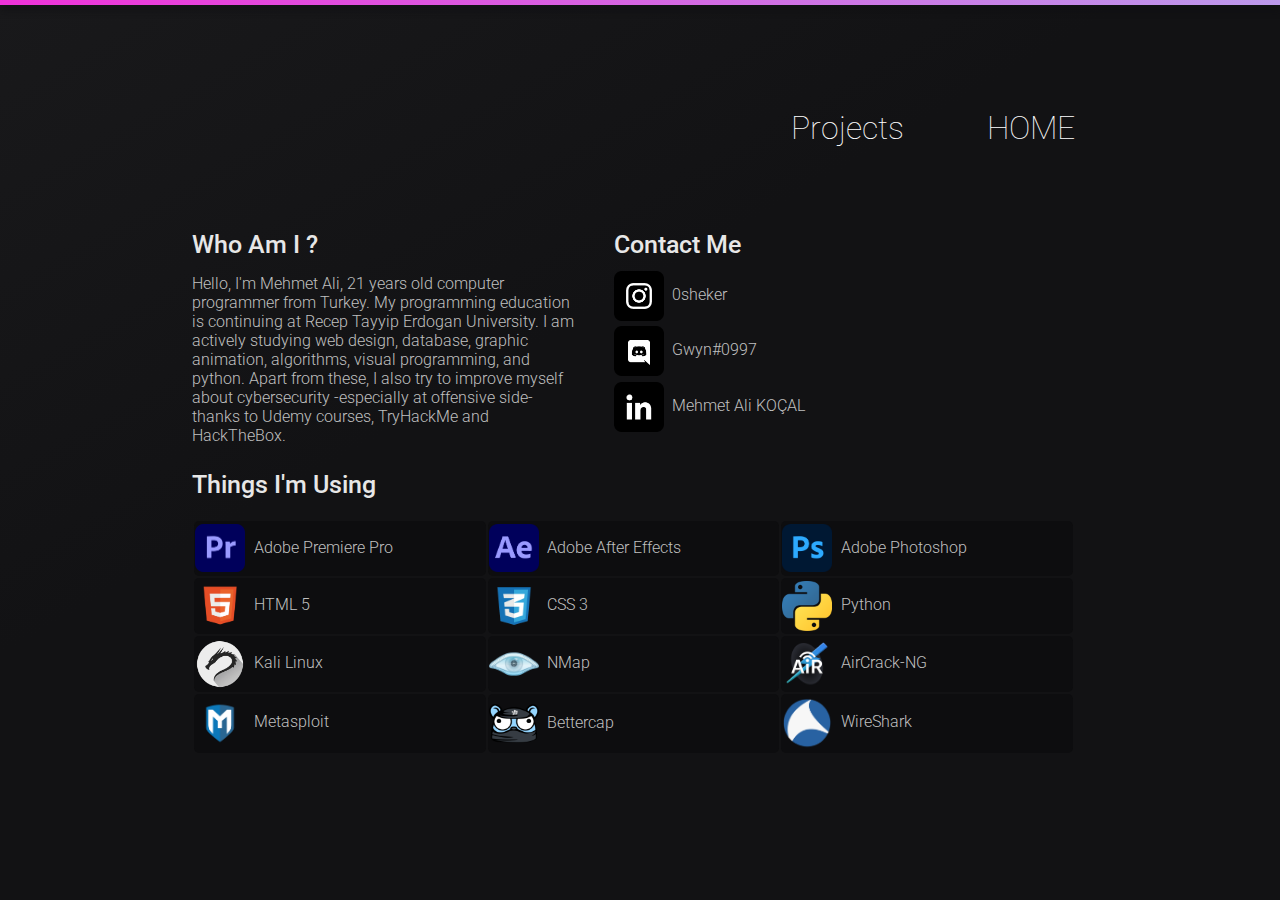
==== index.html @ 7be565a9 "Add files via upload" ====
<!DOCTYPE html>
<html lang="tr">

<head>
    <meta charset="UTF-8">
    <meta name="viewport" content="width=device-width, initial-scale=1.0">
    <meta name="author" content="Mehmet Ali KOÇAL">
    <meta name="keywords" content="Mehmet, Mehmet Ali, Mehmet Ali KOÇAL, KOÇAL, Kişisel Web Sitesi">
    <meta name="description" content="Mehmet Ali KOÇAL Kişisel Websitesi">
    <link rel="stylesheet" href="style.css">
    <link rel="icon" href="Sys_Images/logo.png">
    <title>Home | Mehmet Ali KOÇAL</title>
</head>

<body>
    <div class="ustcizgi"></div>
    <nav>
        <button class="home" onclick="location.href='Index.html'">HOME</button>
        <button class="projects" onclick="location.href='projects.html'">Projects</button>
    </nav>
    <div class="whoami">
        <div class="whoami-t">Who Am I ?</div>
        <div class="whoami-c">Hello, I'm Mehmet Ali, 21 years old computer programmer from Turkey. My programming
            education
            is continuing at Recep Tayyip Erdogan University. I am actively studying web design, database, graphic
            animation, algorithms, visual programming, and python. Apart from these, I also try to improve myself about
            cybersecurity -especially at offensive side- thanks to Udemy courses, TryHackMe and HackTheBox.</div>
    </div>
    <div class="contact">
        <div class="contact-t">Contact Me</div>
        <div class="contact-instagram" onclick="location.href='https://www.instagram.com/0sheker/'"><img class="logolar"
                src="./Sys_Images/instagram.png">0sheker
        </div>
        <div class="contact-discord" onclick="location.href='https://discordapp.com/users/554061262229864458'"><img
                class="logolar" src="Sys_Images/discord.png">Gwyn#0997</div>
        <div class="contact-linkedin" onclick="location.href='https://www.linkedin.com/in/gwyn00'"><img class="logolar"
                src="./Sys_Images/linkedin.png">Mehmet Ali
            KOÇAL</div>
    </div>
    <div class="things">
        <div class="things-t">Things I'm Using</div>
        <div class="things-c">
            <table>
                <tr>
                    <td class="pr"><img class="logolar" src="./Sys_Images/premierepro.png">Adobe Premiere Pro</td>
                    <td class="ae"><img class="logolar" src="Sys_Images/aftereffects.png">Adobe After Effects</td>
                    <td class="ps"><img class="logolar" src="Sys_Images/photoshop.png">Adobe Photoshop</td>
                </tr>
                <tr>
                    <td class="html"><img class="logolar" src="Sys_Images/html5.png">HTML 5</td>
                    <td class="css"><img class="logolar" src="Sys_Images/css3.png">CSS 3</td>
                    <td class="py"><img class="logolar" src="Sys_Images/python.png">Python</td>
                </tr>
                <tr>
                    <td class="kali"><img class="logolar" src="Sys_Images/kali.png">Kali Linux</td>
                    <td class="nmap"><img class="logolar" src="Sys_Images/nmap.png">NMap</td>
                    <td class="ac"><img class="logolar" src="Sys_Images/aircrack.png">AirCrack-NG</td>
                </tr>
                <tr>
                    <td class="ms"><img class="logolar" src="Sys_Images/metasploit.png">Metasploit</td>
                    <td class="bc"><img class="logolar" src="Sys_Images/bettercap.png">Bettercap</td>
                    <td class="ws"><img class="logolar" src="Sys_Images/wireshark.png">WireShark</td>
                </tr>
            </table>
        </div>
    </div>
</body>

</html>
---- style.css ----
@import url('https://fonts.googleapis.com/css2?family=Roboto:wght@100;300;400;500;700;900&display=swap');
@keyframes arkaplananimasyon {
    0%{
        background-position: 0% 100%;
    }
    50%{
        background-position: 100% 0%;
    }
    100%{
        background-position: 0% 100%;
    }
}
body, html{
    width:100%;
    height:100%;
    margin:0px;
    -webkit-user-select: none;
    -khtml-user-select: none;
    -moz-user-select: none;
    -ms-user-select: none;
    -o-user-select: none;
    user-select: none;
}
::-webkit-scrollbar {
    width: 4px;
}
::-webkit-scrollbar-track {
    background: rgb(13, 13, 15); 
}
::-webkit-scrollbar-thumb {
    background: white; 
}
::-webkit-scrollbar-thumb:hover {
    background-color: #c4c4c4; 
    transition-duration: 1s;
}
body{
    background-image: linear-gradient(150deg,rgb(25, 25, 27),rgb(18, 18, 20) 40%);
}
.ustcizgi{
    background: linear-gradient(90deg,#ef32d9,#89fffd,#ef32d9);
    background-size:400%;
    animation: arkaplananimasyon 6s infinite;
    width:100%;
    height:0.5%;
    box-shadow: 0px 3px 10px rgb(13, 13, 16);
}
nav{
    width:100%;
    height:25%;
}
button.home{
    all:none;
    font-family: 'Roboto', sans-serif;
    background-color: transparent;
    border:none;
    color:white;
    font-size:200%;
    font-weight: 100;
    width:fit-content;
    height: 1.35em;
    float:right;
    padding:0% 3%;
    margin:8% 13% 0% 0%;
    transition-duration: 0.25s;
}
button.home:hover{
    background-color: rgb(13, 13, 15);
    transition-duration: 0.25s;
    box-shadow:0px 0px 10px black;
    cursor:pointer;
}
button.home:active{
    box-shadow:0px 0px 2px black; 
}
button.projects{
    all:none;
    font-family: 'Roboto', sans-serif;
    background-color: transparent;
    border:none;
    color:white;
    font-size:200%;
    font-weight: 100;
    width:fit-content;
    height: 1.35em;
    float:right;
    padding:0% 2.5%;
    margin:8% 1% 0% 0%;
    transition-duration: 0.25s;
}
button.projects:hover{
    background-color: rgb(13, 13, 15);
    transition-duration: 0.25s;
    box-shadow:0px 0px 10px black;
    cursor:pointer;
}
button.projects:active{
    box-shadow:0px 0px 2px black; 
}
.whoami{
    width:30%;
    color:rgb(192, 192, 192);
    margin:0% 0% 0% 15%;
    float:left;
}
.whoami-t{
    font-family: 'Roboto', sans-serif;
    font-weight:500;
    color:rgb(231, 231, 231);
    font-size:25px;
    width:100%;
    padding-bottom:4%;
}
.whoami-c{
    font-family: 'Roboto', sans-serif;
    font-weight:300;
    font-size:16px;
}
img.logolar{
    vertical-align: middle;
    padding-right:3%;
    width:50px;
}
.contact{
    width:20%;
    color:rgb(192, 192, 192);
    margin:0% 0% 0% 3%;
    float:left;
}
.contact-t{
    font-family: 'Roboto', sans-serif;
    font-weight:500;
    color:rgb(231, 231, 231);
    font-size:25px;
    width:100%;
    margin-bottom: 5%;
}
.contact-instagram{
    font-family: 'Roboto', sans-serif;
    font-weight:300;
    transition-duration: 0.25s;
}
.contact-instagram:hover{
    background-color: rgb(13, 13, 15);
    transition-duration: 0.25s;
    box-shadow:0px 0px 10px black;
    cursor:pointer;
}
.contact-instagram:active{
    box-shadow:0px 0px 2px black; 
}
.contact-discord{
    margin: 2% 0% 2% 0%;
    font-family: 'Roboto', sans-serif;
    font-weight:300;
    transition-duration: 0.25s;
}
.contact-discord:hover{
    background-color: rgb(13, 13, 15);
    transition-duration: 0.25s;
    box-shadow:0px 0px 10px black;
    cursor:pointer;
}
.contact-discord:active{
    box-shadow:0px 0px 2px black; 
}
.contact-linkedin{
    font-family: 'Roboto', sans-serif;
    font-weight:300;
    transition-duration: 0.25s;
}
.contact-linkedin:hover{
    background-color: rgb(13, 13, 15);
    transition-duration: 0.25s;
    box-shadow:0px 0px 10px black;
    cursor:pointer;
}
.contact-linkedin:active{
    box-shadow:0px 0px 2px black; 
}
.things{
    width:30%;
    height:35%;
    color:rgb(192, 192, 192);
    margin:2% 40% 0% 15%;
    float:left;
}
.things-t{
    font-family: 'Roboto', sans-serif;
    font-weight:500;
    color:rgb(231, 231, 231);
    font-size:25px;
    width:100%;
    margin-bottom: 5%;
}
.things-c{
    height:100%;
}
table{
    table-layout: fixed;
    width:230%;
    height:75%;
}
td{
    background-color: rgb(13, 13, 15);
    font-family: 'Roboto', sans-serif;
    font-size:16px;
    font-weight:300;
    border-radius:5px;
    text-align: left;
    transition-duration:0.5s;
}
td:hover{
    transition-duration: 0.5s;
    padding-left:5%;
}
td.pr:hover{
    background-color: rgb(0,1,90);
}
td.ae:hover{
    background-color: rgb(0,1,90);
}
td.ps:hover{
    background-color: rgb(1,24,53);
}
td.html:hover{
    background-color: rgb(228,76,39);
    color:white;
}
td.css:hover{
    background-color: rgb(20,114,183);
    color:white;
}
td.py:hover{
    background-color:rgb(216, 175, 53);
    color:black;
}
td.kali:hover{
    background-color: rgb(236,236,237);
    color:black;
}
td.nmap:hover{
    background-color: rgb(100,150,190);
    color:white;
}
td.ac:hover{
    background-color: rgb(31,31,36);
    color:white;
}
td.ms:hover{
    background-color: rgb(12,120,185);
    color:White;
}
td.bc:hover{
    background-color: rgb(54,60,67);
    color:white;
}
td.ws:hover{
    background-color: rgb(40,98,162);
    color:White;
}
/*------------------------------PROJECTS SAYFASI-------------------------------*/
.projects-content{
    color:white;
    font-family: 'Roboto', sans-serif;
    font-size:100%;
    font-weight:300;
    text-align:center;
    padding:12.5% 10% 0% 10%;
}
/*----------------------------TABLET COZUNURLUGU------------------------------*/
@media screen and (min-width:601px) and (max-width:1200px){
    body{
        background-image:linear-gradient(90deg,rgb(25, 25, 27),rgb(18, 18, 20) 40%);
    }
    button.home{
        margin:8% 5% 0% 0%;
    }
    button.projects{
        margin-right:0%;
    }
    .whoami{
        width:50%;
        margin:0% 0% 0% 5%;
    }
    .contact{
        width:35%;
        margin:0% 5% 0% 5%;
    }
    .things{
        width:50%;
        margin:5% 5% 0% 5%;
    }
    table{
        width: 180%;
    }
    td{
        display:block;
        margin-bottom:1%;
    }
    .projects-content{
        padding-top:18%;
    }
}
/*----------------------------MOBIL COZUNURLUK------------------------------*/
@media only screen and (max-width:600px){
    body{
        background-image:linear-gradient(90deg,rgb(18, 18, 20) 40%,rgb(25, 25, 27));
    }
    nav{
        background-color: rgb(18, 18, 20);
        height:10%;
        box-shadow: 0px 10px 15px rgb(10, 10, 12);
    }
    button.home{
        width:34%;
        margin-right: 16%;
        margin-top:6%;
    }
    button.projects{
        width:34%;
        margin-right: 0%;
        margin-top:6%;
    }
    .whoami{
        width:90%;
        color:rgb(192, 192, 192);
        margin:10% 0% 0% 5%;
        float:left;
    }
    .contact{
        width:90%;
        color:rgb(192, 192, 192);
        margin:10% 0% 0% 5%;
        float:left;
    }
    .things{
        width:90%;
        color:rgb(192, 192, 192);
        margin:10% 0% 0% 5%; 
        float:left;
    }
    td{
        display:block;
        margin-bottom:2%;
    }
    table{
        width:100%;
    }
    .projects-content{
        padding-top:35%;
    }
}
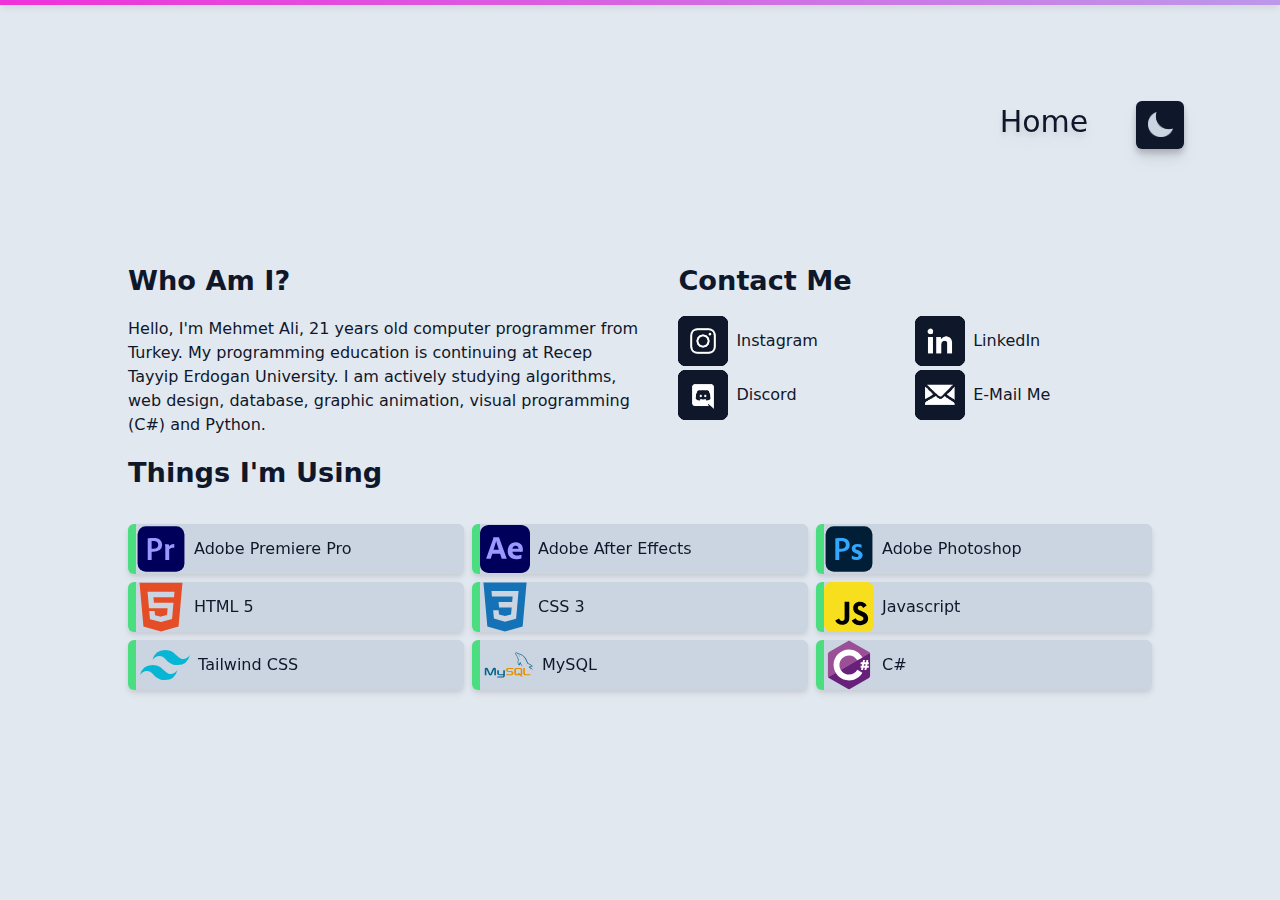
==== commit 65960a39: "Add files via upload" ====
--- a/index.html
+++ b/index.html
@@ -1,69 +1,168 @@
 <!DOCTYPE html>
-<html lang="tr">
+<html class="w-full h-full light" lang="tr">
 
 <head>
     <meta charset="UTF-8">
+    <meta http-equiv="X-UA-Compatible" content="IE=edge">
     <meta name="viewport" content="width=device-width, initial-scale=1.0">
-    <meta name="author" content="Mehmet Ali KOÇAL">
-    <meta name="keywords" content="Mehmet, Mehmet Ali, Mehmet Ali KOÇAL, KOÇAL, Kişisel Web Sitesi">
-    <meta name="description" content="Mehmet Ali KOÇAL Kişisel Websitesi">
     <link rel="stylesheet" href="style.css">
-    <link rel="icon" href="Sys_Images/logo.png">
     <title>Home | Mehmet Ali KOÇAL</title>
 </head>
 
-<body>
-    <div class="ustcizgi"></div>
-    <nav>
-        <button class="home" onclick="location.href='Index.html'">HOME</button>
-        <button class="projects" onclick="location.href='projects.html'">Projects</button>
+<body class="bg-slate-200 dark:bg-slate-900 w-full h-full transition select-none">
+    <!-- topmost animated line with gradient colors -->
+    <div
+        class="bg-gradient-to-r from-[#ef32d9] via-[#89fffd] to-[#ef32d9] bg-400% w-full h-[0.5%] animate-sidetoside shadow-md">
+    </div>
+    <!-- navigation bar -->
+    <nav class="mt-24 pr-24 h-40 w-full drop-shadow-lg">
+        <!-- theme toggle button in navbar -->
+        <button onclick="toggleDarkMode()"
+            class="float-right w-12 h-12 transition flex items-center justify-center bg-slate-900 hover:bg-slate-700 dark:hover:bg-slate-500 dark:bg-slate-700 rounded-md drop-shadow-lg"><img
+                class="toggle" src="./sys_images/moon.png" width="25" alt="Theme Switch"></button>
+        <!-- home page button in navbar-->
+        <div onclick="location.href='index.html'"
+            class="float-right text-3xl mr-5 h-fit w-36 text-center text-slate-900 dark:text-slate-200 pb-2 border-transparent border-solid border-[3px] hover:border-b-slate-900 dark:hover:border-b-slate-200 hover:cursor-pointer transition">
+            Home</div>
+        <!-- blog page button in navbar -->
+        <!--<div onclick="location.href='blog.html'"
+            class="float-right text-3xl mr-5 h-fit w-36 text-center text-slate-900 dark:text-slate-200 pb-2 border-transparent border-solid border-[3px] hover:border-b-slate-900 dark:hover:border-b-slate-200 hover:cursor-pointer transition">
+            Blog</div>-->
     </nav>
-    <div class="whoami">
-        <div class="whoami-t">Who Am I ?</div>
-        <div class="whoami-c">Hello, I'm Mehmet Ali, 21 years old computer programmer from Turkey. My programming
-            education
-            is continuing at Recep Tayyip Erdogan University. I am actively studying web design, database, graphic
-            animation, algorithms, visual programming, and python. Apart from these, I also try to improve myself about
-            cybersecurity -especially at offensive side- thanks to Udemy courses, TryHackMe and HackTheBox.</div>
+
+    <!-- who am i info box -->
+    <div
+        class="w-[30%] laptop:w-[40%] laptop-sm:w-[45%] ml-[15%] laptop:ml-[10%] laptop-sm:ml-[5%] h-fit float-left laptop-3xs:w-[80%] laptop-3xs:ml-[10%]">
+        <!-- who am i info box title -->
+        <div class="mb-[3%] text-2.5xl font-bold text-slate-900 dark:text-slate-200 transition">Who Am I?</div>
+        <!-- who am i info box content -->
+        <div class="text-slate-900 dark:text-slate-200 transition font-medium">Hello, I'm Mehmet Ali, 21 years old
+            computer
+            programmer from Turkey. My programming
+            education is continuing
+            at Recep Tayyip Erdogan University. I am actively studying algorithms, web design, database, graphic
+            animation, visual programming (C#) and Python.</div>
     </div>
-    <div class="contact">
-        <div class="contact-t">Contact Me</div>
-        <div class="contact-instagram" onclick="location.href='https://www.instagram.com/0sheker/'"><img class="logolar"
-                src="./Sys_Images/instagram.png">0sheker
-        </div>
-        <div class="contact-discord" onclick="location.href='https://discordapp.com/users/554061262229864458'"><img
-                class="logolar" src="Sys_Images/discord.png">Gwyn#0997</div>
-        <div class="contact-linkedin" onclick="location.href='https://www.linkedin.com/in/gwyn00'"><img class="logolar"
-                src="./Sys_Images/linkedin.png">Mehmet Ali
-            KOÇAL</div>
-    </div>
-    <div class="things">
-        <div class="things-t">Things I'm Using</div>
-        <div class="things-c">
-            <table>
-                <tr>
-                    <td class="pr"><img class="logolar" src="./Sys_Images/premierepro.png">Adobe Premiere Pro</td>
-                    <td class="ae"><img class="logolar" src="Sys_Images/aftereffects.png">Adobe After Effects</td>
-                    <td class="ps"><img class="logolar" src="Sys_Images/photoshop.png">Adobe Photoshop</td>
-                </tr>
-                <tr>
-                    <td class="html"><img class="logolar" src="Sys_Images/html5.png">HTML 5</td>
-                    <td class="css"><img class="logolar" src="Sys_Images/css3.png">CSS 3</td>
-                    <td class="py"><img class="logolar" src="Sys_Images/python.png">Python</td>
-                </tr>
-                <tr>
-                    <td class="kali"><img class="logolar" src="Sys_Images/kali.png">Kali Linux</td>
-                    <td class="nmap"><img class="logolar" src="Sys_Images/nmap.png">NMap</td>
-                    <td class="ac"><img class="logolar" src="Sys_Images/aircrack.png">AirCrack-NG</td>
-                </tr>
-                <tr>
-                    <td class="ms"><img class="logolar" src="Sys_Images/metasploit.png">Metasploit</td>
-                    <td class="bc"><img class="logolar" src="Sys_Images/bettercap.png">Bettercap</td>
-                    <td class="ws"><img class="logolar" src="Sys_Images/wireshark.png">WireShark</td>
-                </tr>
-            </table>
+
+    <!-- contact me info box -->
+    <div class="w-[37%] ml-[3%] float-left laptop-3xs:w-[80%] laptop-3xs:ml-[10%] laptop-3xs:mt-[7%]">
+        <!-- contact me info box title -->
+        <div class="mb-[3%] text-2.5xl font-bold text-slate-900 dark:text-slate-200 transition">Contact Me</div>
+        <!-- contact me info box content -->
+        <div class="text-slate-900 dark:text-slate-200 transition w-full font-medium">
+            <div class="flex">
+                <div class="w-80 cursor-pointer flex items-center hover:bg-slate-900 dark:hover:bg-slate-700 hover:text-slate-200 transition mr-1 rounded-md"
+                    onclick="window.open('https://www.instagram.com/0sheker/','_blank')"><img
+                        class="w-[50px] mr-2 instagram" src="./sys_images/instagram-black.png" alt="Instagram">
+                    Instagram
+                </div>
+                <div class="w-80 cursor-pointer flex items-center hover:bg-slate-900 dark:hover:bg-slate-700 hover:text-slate-200 transition mr-1 rounded-md"
+                    onclick="window.open('https://www.linkedin.com/in/gwyn00','_blank')"><img
+                        class="w-[50px] mr-2 linkedin" src="./sys_images/linkedin-black.png" alt="LinkedIn">
+                    LinkedIn
+                </div>
+            </div>
+            <div class="flex">
+                <div class="w-80 cursor-pointer flex items-center mt-1 hover:bg-slate-900 dark:hover:bg-slate-700 hover:text-slate-200 transition mr-1 rounded-md"
+                    onclick="window.open('https://discord.com/users/554061262229864458','_blank')"><img
+                        class="w-[50px] mr-2 discord" src="./sys_images/discord-black.png" alt="Discord">
+                    Discord</div>
+
+                <div class="w-80 cursor-pointer flex items-center mt-1 hover:bg-slate-900 dark:hover:bg-slate-700 hover:text-slate-200 transition mr-1 rounded-md"
+                    onclick="location.
+                    href='mailto: steam5353m@hotmail.com'"><img class="w-[50px] mr-2 email"
+                        src="./sys_images/email-black.png" alt="E-Mail">
+                    E-Mail Me</div>
+            </div>
         </div>
     </div>
+
+    <!-- things i'm using info box -->
+    <div
+        class="w-[70%] h-fit ml-[15%] laptop-sm:ml-[5%]  laptop-sm:w-[90%] laptop-3xs:w-[80%] mt-[15%] pb-20 laptop-2xs:pb-40 laptop:ml-[10%] laptop-3xs:ml-[10%] laptop:w-[80%] laptop-sm:mt-[20%] laptop-xs:mt-[25%] laptop-2xs:mt-[30%] laptop-3xs:mt-[56%]">
+        <!-- things i'm using info box title -->
+        <div class="mb-[3%] text-2.5xl font-bold text-slate-900 dark:text-slate-200 transition">Things I'm Using</div>
+        <!-- things i'm using info box content -->
+        <div class="text-slate-900 dark:text-slate-200 transition font-medium">
+            <!-- thins i'm using table -->
+            <div class="w-full h-[170px] laptop-2xs:h-[400px] drop-shadow-md">
+                <div class="flex laptop-2xs:block">
+                    <div
+                        class="border-l-8 border-solid border-green-400 flex items-center w-[33%] laptop-2xs:w-[100%] mr-2 h-[50px] bg-slate-300 dark:bg-slate-700 rounded-md">
+                        <img class="w-[50px] mr-2" src="./sys_images/adobe-premiere-pro.svg" alt="Adobe Premiere Pro">
+                        Adobe
+                        Premiere Pro
+                    </div>
+                    <div
+                        class="border-l-8 border-solid laptop-2xs:my-2 border-green-400 flex items-center w-[33%] laptop-2xs:w-[100%] mr-2 h-[50px] bg-slate-300 dark:bg-slate-700 rounded-md">
+                        <img class="w-[50px] mr-2" src="./sys_images/adobe-after-effects.svg" alt="Adobe After Effects">
+                        Adobe After Effects
+                    </div>
+                    <div
+                        class="border-l-8 border-solid border-green-400 flex items-center w-[33%] laptop-2xs:w-[100%] h-[50px] bg-slate-300 dark:bg-slate-700 rounded-md">
+                        <img class="w-[50px] mr-2" src="./sys_images/adobe-photoshop.svg" alt="Adobe Photoshop"> Adobe
+                        Photoshop
+                    </div>
+                </div>
+                <div class="flex my-1 laptop-2xs:block">
+                    <div
+                        class="border-l-8 border-solid laptop-2xs:my-2 border-green-400 flex items-center w-[33%] laptop-2xs:w-[100%] mr-2 h-full my-1 bg-slate-300 dark:bg-slate-700 rounded-md">
+                        <img class="w-[50px] mr-2" src="./sys_images/html-5.svg" alt="HTML 5">
+                        HTML 5
+                    </div>
+                    <div
+                        class="border-l-8 border-solid border-green-400 flex items-center w-[33%] laptop-2xs:w-[100%] mr-2 h-[50px] my-1 bg-slate-300 dark:bg-slate-700 rounded-md">
+                        <img class="w-[50px] mr-2" src="./sys_images/css-3.svg" alt="CSS 3"> CSS 3
+                    </div>
+                    <div
+                        class="border-l-8 border-solid laptop-2xs:my-2 border-green-400 flex items-center w-[33%] laptop-2xs:w-[100%] h-[50px] my-1 bg-slate-300 dark:bg-slate-700 rounded-md">
+                        <img class="w-[50px] mr-2" src="./sys_images/javascript.svg" alt="Javascript">
+                        Javascript
+                    </div>
+                </div>
+                <div class="flex laptop-2xs:block">
+                    <div
+                        class="border-l-8 border-solid border-green-400 flex items-center w-[33%] laptop-2xs:w-[100%] mr-2 h-[50px] bg-slate-300 dark:bg-slate-700 rounded-md">
+                        <img class="w-[50px] mr-2 ml-1" src="./sys_images/tailwind-css.svg" alt="Tailwind CSS">
+                        Tailwind CSS
+                    </div>
+                    <div
+                        class="border-l-8 border-solid laptop-2xs:my-2 border-green-400 flex items-center w-[33%] laptop-2xs:w-[100%] mr-2 h-[50px] bg-slate-300 dark:bg-slate-700 rounded-md">
+                        <img class="w-[50px] mr-2 ml-1 mysql" src="./sys_images/mysql.svg" alt="MySQL"> MySQL
+                    </div>
+                    <div
+                        class="border-l-8 border-solid border-green-400 flex items-center w-[33%] laptop-2xs:w-[100%] h-[50px] bg-slate-300 dark:bg-slate-700 rounded-md">
+                        <img class="w-[50px] mr-2 ml-0" src="./sys_images/csharp.svg" alt="C#">
+                        C#
+                    </div>
+                </div>
+            </div>
+        </div>
+    </div>
+    <script>
+        // Theme toggle button function
+        function toggleDarkMode() {
+            const html = document.querySelector("html");
+            if (html.classList.contains("light") == true) {
+                html.classList.replace("light", "dark");
+                document.getElementsByClassName("discord")[0].src = "./sys_images/discord-white.png";
+                document.getElementsByClassName("instagram")[0].src = "./sys_images/instagram-white.png";
+                document.getElementsByClassName("linkedin")[0].src = "./sys_images/linkedin-white.png";
+                document.getElementsByClassName("email")[0].src = "./sys_images/email-white.png";
+                document.getElementsByClassName("mysql")[0].src = "./sys_images/mysql-white.png";
+                document.getElementsByClassName("toggle")[0].src = "./sys_images/sun.png";
+            }
+            else {
+                html.classList.replace("dark", "light");
+                document.getElementsByClassName("discord")[0].src = "./sys_images/discord-black.png";
+                document.getElementsByClassName("instagram")[0].src = "./sys_images/instagram-black.png";
+                document.getElementsByClassName("linkedin")[0].src = "./sys_images/linkedin-black.png";
+                document.getElementsByClassName("email")[0].src = "./sys_images/email-black.png";
+                document.getElementsByClassName("mysql")[0].src = "./sys_images/mysql.svg";
+                document.getElementsByClassName("toggle")[0].src = "./sys_images/moon.png";
+            }
+        }
+    </script>
 </body>
 
 </html>--- a/style.css
+++ b/style.css
@@ -1,353 +1,908 @@
-@import url('https://fonts.googleapis.com/css2?family=Roboto:wght@100;300;400;500;700;900&display=swap');
-@keyframes arkaplananimasyon {
-    0%{
-        background-position: 0% 100%;
-    }
-    50%{
-        background-position: 100% 0%;
-    }
-    100%{
-        background-position: 0% 100%;
-    }
-}
-body, html{
-    width:100%;
-    height:100%;
-    margin:0px;
-    -webkit-user-select: none;
-    -khtml-user-select: none;
-    -moz-user-select: none;
-    -ms-user-select: none;
-    -o-user-select: none;
-    user-select: none;
-}
-::-webkit-scrollbar {
-    width: 4px;
-}
-::-webkit-scrollbar-track {
-    background: rgb(13, 13, 15); 
-}
-::-webkit-scrollbar-thumb {
-    background: white; 
-}
-::-webkit-scrollbar-thumb:hover {
-    background-color: #c4c4c4; 
-    transition-duration: 1s;
-}
-body{
-    background-image: linear-gradient(150deg,rgb(25, 25, 27),rgb(18, 18, 20) 40%);
-}
-.ustcizgi{
-    background: linear-gradient(90deg,#ef32d9,#89fffd,#ef32d9);
-    background-size:400%;
-    animation: arkaplananimasyon 6s infinite;
-    width:100%;
-    height:0.5%;
-    box-shadow: 0px 3px 10px rgb(13, 13, 16);
-}
-nav{
-    width:100%;
-    height:25%;
-}
-button.home{
-    all:none;
-    font-family: 'Roboto', sans-serif;
-    background-color: transparent;
-    border:none;
-    color:white;
-    font-size:200%;
-    font-weight: 100;
-    width:fit-content;
-    height: 1.35em;
-    float:right;
-    padding:0% 3%;
-    margin:8% 13% 0% 0%;
-    transition-duration: 0.25s;
-}
-button.home:hover{
-    background-color: rgb(13, 13, 15);
-    transition-duration: 0.25s;
-    box-shadow:0px 0px 10px black;
-    cursor:pointer;
-}
-button.home:active{
-    box-shadow:0px 0px 2px black; 
-}
-button.projects{
-    all:none;
-    font-family: 'Roboto', sans-serif;
-    background-color: transparent;
-    border:none;
-    color:white;
-    font-size:200%;
-    font-weight: 100;
-    width:fit-content;
-    height: 1.35em;
-    float:right;
-    padding:0% 2.5%;
-    margin:8% 1% 0% 0%;
-    transition-duration: 0.25s;
-}
-button.projects:hover{
-    background-color: rgb(13, 13, 15);
-    transition-duration: 0.25s;
-    box-shadow:0px 0px 10px black;
-    cursor:pointer;
-}
-button.projects:active{
-    box-shadow:0px 0px 2px black; 
-}
-.whoami{
-    width:30%;
-    color:rgb(192, 192, 192);
-    margin:0% 0% 0% 15%;
-    float:left;
-}
-.whoami-t{
-    font-family: 'Roboto', sans-serif;
-    font-weight:500;
-    color:rgb(231, 231, 231);
-    font-size:25px;
-    width:100%;
-    padding-bottom:4%;
-}
-.whoami-c{
-    font-family: 'Roboto', sans-serif;
-    font-weight:300;
-    font-size:16px;
-}
-img.logolar{
-    vertical-align: middle;
-    padding-right:3%;
-    width:50px;
-}
-.contact{
-    width:20%;
-    color:rgb(192, 192, 192);
-    margin:0% 0% 0% 3%;
-    float:left;
-}
-.contact-t{
-    font-family: 'Roboto', sans-serif;
-    font-weight:500;
-    color:rgb(231, 231, 231);
-    font-size:25px;
-    width:100%;
-    margin-bottom: 5%;
-}
-.contact-instagram{
-    font-family: 'Roboto', sans-serif;
-    font-weight:300;
-    transition-duration: 0.25s;
-}
-.contact-instagram:hover{
-    background-color: rgb(13, 13, 15);
-    transition-duration: 0.25s;
-    box-shadow:0px 0px 10px black;
-    cursor:pointer;
-}
-.contact-instagram:active{
-    box-shadow:0px 0px 2px black; 
-}
-.contact-discord{
-    margin: 2% 0% 2% 0%;
-    font-family: 'Roboto', sans-serif;
-    font-weight:300;
-    transition-duration: 0.25s;
-}
-.contact-discord:hover{
-    background-color: rgb(13, 13, 15);
-    transition-duration: 0.25s;
-    box-shadow:0px 0px 10px black;
-    cursor:pointer;
-}
-.contact-discord:active{
-    box-shadow:0px 0px 2px black; 
-}
-.contact-linkedin{
-    font-family: 'Roboto', sans-serif;
-    font-weight:300;
-    transition-duration: 0.25s;
-}
-.contact-linkedin:hover{
-    background-color: rgb(13, 13, 15);
-    transition-duration: 0.25s;
-    box-shadow:0px 0px 10px black;
-    cursor:pointer;
-}
-.contact-linkedin:active{
-    box-shadow:0px 0px 2px black; 
-}
-.things{
-    width:30%;
-    height:35%;
-    color:rgb(192, 192, 192);
-    margin:2% 40% 0% 15%;
-    float:left;
-}
-.things-t{
-    font-family: 'Roboto', sans-serif;
-    font-weight:500;
-    color:rgb(231, 231, 231);
-    font-size:25px;
-    width:100%;
-    margin-bottom: 5%;
-}
-.things-c{
-    height:100%;
-}
-table{
-    table-layout: fixed;
-    width:230%;
-    height:75%;
-}
-td{
-    background-color: rgb(13, 13, 15);
-    font-family: 'Roboto', sans-serif;
-    font-size:16px;
-    font-weight:300;
-    border-radius:5px;
-    text-align: left;
-    transition-duration:0.5s;
-}
-td:hover{
-    transition-duration: 0.5s;
-    padding-left:5%;
-}
-td.pr:hover{
-    background-color: rgb(0,1,90);
-}
-td.ae:hover{
-    background-color: rgb(0,1,90);
-}
-td.ps:hover{
-    background-color: rgb(1,24,53);
-}
-td.html:hover{
-    background-color: rgb(228,76,39);
-    color:white;
-}
-td.css:hover{
-    background-color: rgb(20,114,183);
-    color:white;
-}
-td.py:hover{
-    background-color:rgb(216, 175, 53);
-    color:black;
-}
-td.kali:hover{
-    background-color: rgb(236,236,237);
-    color:black;
-}
-td.nmap:hover{
-    background-color: rgb(100,150,190);
-    color:white;
-}
-td.ac:hover{
-    background-color: rgb(31,31,36);
-    color:white;
-}
-td.ms:hover{
-    background-color: rgb(12,120,185);
-    color:White;
-}
-td.bc:hover{
-    background-color: rgb(54,60,67);
-    color:white;
-}
-td.ws:hover{
-    background-color: rgb(40,98,162);
-    color:White;
-}
-/*------------------------------PROJECTS SAYFASI-------------------------------*/
-.projects-content{
-    color:white;
-    font-family: 'Roboto', sans-serif;
-    font-size:100%;
-    font-weight:300;
-    text-align:center;
-    padding:12.5% 10% 0% 10%;
-}
-/*----------------------------TABLET COZUNURLUGU------------------------------*/
-@media screen and (min-width:601px) and (max-width:1200px){
-    body{
-        background-image:linear-gradient(90deg,rgb(25, 25, 27),rgb(18, 18, 20) 40%);
-    }
-    button.home{
-        margin:8% 5% 0% 0%;
-    }
-    button.projects{
-        margin-right:0%;
-    }
-    .whoami{
-        width:50%;
-        margin:0% 0% 0% 5%;
-    }
-    .contact{
-        width:35%;
-        margin:0% 5% 0% 5%;
-    }
-    .things{
-        width:50%;
-        margin:5% 5% 0% 5%;
-    }
-    table{
-        width: 180%;
-    }
-    td{
-        display:block;
-        margin-bottom:1%;
-    }
-    .projects-content{
-        padding-top:18%;
-    }
-}
-/*----------------------------MOBIL COZUNURLUK------------------------------*/
-@media only screen and (max-width:600px){
-    body{
-        background-image:linear-gradient(90deg,rgb(18, 18, 20) 40%,rgb(25, 25, 27));
-    }
-    nav{
-        background-color: rgb(18, 18, 20);
-        height:10%;
-        box-shadow: 0px 10px 15px rgb(10, 10, 12);
-    }
-    button.home{
-        width:34%;
-        margin-right: 16%;
-        margin-top:6%;
-    }
-    button.projects{
-        width:34%;
-        margin-right: 0%;
-        margin-top:6%;
-    }
-    .whoami{
-        width:90%;
-        color:rgb(192, 192, 192);
-        margin:10% 0% 0% 5%;
-        float:left;
-    }
-    .contact{
-        width:90%;
-        color:rgb(192, 192, 192);
-        margin:10% 0% 0% 5%;
-        float:left;
-    }
-    .things{
-        width:90%;
-        color:rgb(192, 192, 192);
-        margin:10% 0% 0% 5%; 
-        float:left;
-    }
-    td{
-        display:block;
-        margin-bottom:2%;
-    }
-    table{
-        width:100%;
-    }
-    .projects-content{
-        padding-top:35%;
-    }
-}
+/*
+! tailwindcss v3.0.24 | MIT License | https://tailwindcss.com
+*/
+
+/*
+1. Prevent padding and border from affecting element width. (https://github.com/mozdevs/cssremedy/issues/4)
+2. Allow adding a border to an element by just adding a border-width. (https://github.com/tailwindcss/tailwindcss/pull/116)
+*/
+
+*,
+::before,
+::after {
+  box-sizing: border-box;
+  /* 1 */
+  border-width: 0;
+  /* 2 */
+  border-style: solid;
+  /* 2 */
+  border-color: #e5e7eb;
+  /* 2 */
+}
+
+::before,
+::after {
+  --tw-content: '';
+}
+
+/*
+1. Use a consistent sensible line-height in all browsers.
+2. Prevent adjustments of font size after orientation changes in iOS.
+3. Use a more readable tab size.
+4. Use the user's configured `sans` font-family by default.
+*/
+
+html {
+  line-height: 1.5;
+  /* 1 */
+  -webkit-text-size-adjust: 100%;
+  /* 2 */
+  -moz-tab-size: 4;
+  /* 3 */
+  -o-tab-size: 4;
+     tab-size: 4;
+  /* 3 */
+  font-family: ui-sans-serif, system-ui, -apple-system, BlinkMacSystemFont, "Segoe UI", Roboto, "Helvetica Neue", Arial, "Noto Sans", sans-serif, "Apple Color Emoji", "Segoe UI Emoji", "Segoe UI Symbol", "Noto Color Emoji";
+  /* 4 */
+}
+
+/*
+1. Remove the margin in all browsers.
+2. Inherit line-height from `html` so users can set them as a class directly on the `html` element.
+*/
+
+body {
+  margin: 0;
+  /* 1 */
+  line-height: inherit;
+  /* 2 */
+}
+
+/*
+1. Add the correct height in Firefox.
+2. Correct the inheritance of border color in Firefox. (https://bugzilla.mozilla.org/show_bug.cgi?id=190655)
+3. Ensure horizontal rules are visible by default.
+*/
+
+hr {
+  height: 0;
+  /* 1 */
+  color: inherit;
+  /* 2 */
+  border-top-width: 1px;
+  /* 3 */
+}
+
+/*
+Add the correct text decoration in Chrome, Edge, and Safari.
+*/
+
+abbr:where([title]) {
+  -webkit-text-decoration: underline dotted;
+          text-decoration: underline dotted;
+}
+
+/*
+Remove the default font size and weight for headings.
+*/
+
+h1,
+h2,
+h3,
+h4,
+h5,
+h6 {
+  font-size: inherit;
+  font-weight: inherit;
+}
+
+/*
+Reset links to optimize for opt-in styling instead of opt-out.
+*/
+
+a {
+  color: inherit;
+  text-decoration: inherit;
+}
+
+/*
+Add the correct font weight in Edge and Safari.
+*/
+
+b,
+strong {
+  font-weight: bolder;
+}
+
+/*
+1. Use the user's configured `mono` font family by default.
+2. Correct the odd `em` font sizing in all browsers.
+*/
+
+code,
+kbd,
+samp,
+pre {
+  font-family: ui-monospace, SFMono-Regular, Menlo, Monaco, Consolas, "Liberation Mono", "Courier New", monospace;
+  /* 1 */
+  font-size: 1em;
+  /* 2 */
+}
+
+/*
+Add the correct font size in all browsers.
+*/
+
+small {
+  font-size: 80%;
+}
+
+/*
+Prevent `sub` and `sup` elements from affecting the line height in all browsers.
+*/
+
+sub,
+sup {
+  font-size: 75%;
+  line-height: 0;
+  position: relative;
+  vertical-align: baseline;
+}
+
+sub {
+  bottom: -0.25em;
+}
+
+sup {
+  top: -0.5em;
+}
+
+/*
+1. Remove text indentation from table contents in Chrome and Safari. (https://bugs.chromium.org/p/chromium/issues/detail?id=999088, https://bugs.webkit.org/show_bug.cgi?id=201297)
+2. Correct table border color inheritance in all Chrome and Safari. (https://bugs.chromium.org/p/chromium/issues/detail?id=935729, https://bugs.webkit.org/show_bug.cgi?id=195016)
+3. Remove gaps between table borders by default.
+*/
+
+table {
+  text-indent: 0;
+  /* 1 */
+  border-color: inherit;
+  /* 2 */
+  border-collapse: collapse;
+  /* 3 */
+}
+
+/*
+1. Change the font styles in all browsers.
+2. Remove the margin in Firefox and Safari.
+3. Remove default padding in all browsers.
+*/
+
+button,
+input,
+optgroup,
+select,
+textarea {
+  font-family: inherit;
+  /* 1 */
+  font-size: 100%;
+  /* 1 */
+  line-height: inherit;
+  /* 1 */
+  color: inherit;
+  /* 1 */
+  margin: 0;
+  /* 2 */
+  padding: 0;
+  /* 3 */
+}
+
+/*
+Remove the inheritance of text transform in Edge and Firefox.
+*/
+
+button,
+select {
+  text-transform: none;
+}
+
+/*
+1. Correct the inability to style clickable types in iOS and Safari.
+2. Remove default button styles.
+*/
+
+button,
+[type='button'],
+[type='reset'],
+[type='submit'] {
+  -webkit-appearance: button;
+  /* 1 */
+  background-color: transparent;
+  /* 2 */
+  background-image: none;
+  /* 2 */
+}
+
+/*
+Use the modern Firefox focus style for all focusable elements.
+*/
+
+:-moz-focusring {
+  outline: auto;
+}
+
+/*
+Remove the additional `:invalid` styles in Firefox. (https://github.com/mozilla/gecko-dev/blob/2f9eacd9d3d995c937b4251a5557d95d494c9be1/layout/style/res/forms.css#L728-L737)
+*/
+
+:-moz-ui-invalid {
+  box-shadow: none;
+}
+
+/*
+Add the correct vertical alignment in Chrome and Firefox.
+*/
+
+progress {
+  vertical-align: baseline;
+}
+
+/*
+Correct the cursor style of increment and decrement buttons in Safari.
+*/
+
+::-webkit-inner-spin-button,
+::-webkit-outer-spin-button {
+  height: auto;
+}
+
+/*
+1. Correct the odd appearance in Chrome and Safari.
+2. Correct the outline style in Safari.
+*/
+
+[type='search'] {
+  -webkit-appearance: textfield;
+  /* 1 */
+  outline-offset: -2px;
+  /* 2 */
+}
+
+/*
+Remove the inner padding in Chrome and Safari on macOS.
+*/
+
+::-webkit-search-decoration {
+  -webkit-appearance: none;
+}
+
+/*
+1. Correct the inability to style clickable types in iOS and Safari.
+2. Change font properties to `inherit` in Safari.
+*/
+
+::-webkit-file-upload-button {
+  -webkit-appearance: button;
+  /* 1 */
+  font: inherit;
+  /* 2 */
+}
+
+/*
+Add the correct display in Chrome and Safari.
+*/
+
+summary {
+  display: list-item;
+}
+
+/*
+Removes the default spacing and border for appropriate elements.
+*/
+
+blockquote,
+dl,
+dd,
+h1,
+h2,
+h3,
+h4,
+h5,
+h6,
+hr,
+figure,
+p,
+pre {
+  margin: 0;
+}
+
+fieldset {
+  margin: 0;
+  padding: 0;
+}
+
+legend {
+  padding: 0;
+}
+
+ol,
+ul,
+menu {
+  list-style: none;
+  margin: 0;
+  padding: 0;
+}
+
+/*
+Prevent resizing textareas horizontally by default.
+*/
+
+textarea {
+  resize: vertical;
+}
+
+/*
+1. Reset the default placeholder opacity in Firefox. (https://github.com/tailwindlabs/tailwindcss/issues/3300)
+2. Set the default placeholder color to the user's configured gray 400 color.
+*/
+
+input::-moz-placeholder, textarea::-moz-placeholder {
+  opacity: 1;
+  /* 1 */
+  color: #9ca3af;
+  /* 2 */
+}
+
+input:-ms-input-placeholder, textarea:-ms-input-placeholder {
+  opacity: 1;
+  /* 1 */
+  color: #9ca3af;
+  /* 2 */
+}
+
+input::placeholder,
+textarea::placeholder {
+  opacity: 1;
+  /* 1 */
+  color: #9ca3af;
+  /* 2 */
+}
+
+/*
+Set the default cursor for buttons.
+*/
+
+button,
+[role="button"] {
+  cursor: pointer;
+}
+
+/*
+Make sure disabled buttons don't get the pointer cursor.
+*/
+
+:disabled {
+  cursor: default;
+}
+
+/*
+1. Make replaced elements `display: block` by default. (https://github.com/mozdevs/cssremedy/issues/14)
+2. Add `vertical-align: middle` to align replaced elements more sensibly by default. (https://github.com/jensimmons/cssremedy/issues/14#issuecomment-634934210)
+   This can trigger a poorly considered lint error in some tools but is included by design.
+*/
+
+img,
+svg,
+video,
+canvas,
+audio,
+iframe,
+embed,
+object {
+  display: block;
+  /* 1 */
+  vertical-align: middle;
+  /* 2 */
+}
+
+/*
+Constrain images and videos to the parent width and preserve their intrinsic aspect ratio. (https://github.com/mozdevs/cssremedy/issues/14)
+*/
+
+img,
+video {
+  max-width: 100%;
+  height: auto;
+}
+
+/*
+Ensure the default browser behavior of the `hidden` attribute.
+*/
+
+[hidden] {
+  display: none;
+}
+
+*, ::before, ::after {
+  --tw-translate-x: 0;
+  --tw-translate-y: 0;
+  --tw-rotate: 0;
+  --tw-skew-x: 0;
+  --tw-skew-y: 0;
+  --tw-scale-x: 1;
+  --tw-scale-y: 1;
+  --tw-pan-x:  ;
+  --tw-pan-y:  ;
+  --tw-pinch-zoom:  ;
+  --tw-scroll-snap-strictness: proximity;
+  --tw-ordinal:  ;
+  --tw-slashed-zero:  ;
+  --tw-numeric-figure:  ;
+  --tw-numeric-spacing:  ;
+  --tw-numeric-fraction:  ;
+  --tw-ring-inset:  ;
+  --tw-ring-offset-width: 0px;
+  --tw-ring-offset-color: #fff;
+  --tw-ring-color: rgb(59 130 246 / 0.5);
+  --tw-ring-offset-shadow: 0 0 #0000;
+  --tw-ring-shadow: 0 0 #0000;
+  --tw-shadow: 0 0 #0000;
+  --tw-shadow-colored: 0 0 #0000;
+  --tw-blur:  ;
+  --tw-brightness:  ;
+  --tw-contrast:  ;
+  --tw-grayscale:  ;
+  --tw-hue-rotate:  ;
+  --tw-invert:  ;
+  --tw-saturate:  ;
+  --tw-sepia:  ;
+  --tw-drop-shadow:  ;
+  --tw-backdrop-blur:  ;
+  --tw-backdrop-brightness:  ;
+  --tw-backdrop-contrast:  ;
+  --tw-backdrop-grayscale:  ;
+  --tw-backdrop-hue-rotate:  ;
+  --tw-backdrop-invert:  ;
+  --tw-backdrop-opacity:  ;
+  --tw-backdrop-saturate:  ;
+  --tw-backdrop-sepia:  ;
+}
+
+.absolute {
+  position: absolute;
+}
+
+.float-right {
+  float: right;
+}
+
+.float-left {
+  float: left;
+}
+
+.my-1 {
+  margin-top: 0.25rem;
+  margin-bottom: 0.25rem;
+}
+
+.mt-24 {
+  margin-top: 6rem;
+}
+
+.mr-5 {
+  margin-right: 1.25rem;
+}
+
+.ml-\[15\%\] {
+  margin-left: 15%;
+}
+
+.mb-\[3\%\] {
+  margin-bottom: 3%;
+}
+
+.ml-\[3\%\] {
+  margin-left: 3%;
+}
+
+.mr-1 {
+  margin-right: 0.25rem;
+}
+
+.mr-2 {
+  margin-right: 0.5rem;
+}
+
+.mt-1 {
+  margin-top: 0.25rem;
+}
+
+.mt-\[15\%\] {
+  margin-top: 15%;
+}
+
+.ml-1 {
+  margin-left: 0.25rem;
+}
+
+.ml-0 {
+  margin-left: 0px;
+}
+
+.flex {
+  display: flex;
+}
+
+.table {
+  display: table;
+}
+
+.h-full {
+  height: 100%;
+}
+
+.h-\[0\.5\%\] {
+  height: 0.5%;
+}
+
+.h-40 {
+  height: 10rem;
+}
+
+.h-12 {
+  height: 3rem;
+}
+
+.h-fit {
+  height: -webkit-fit-content;
+  height: -moz-fit-content;
+  height: fit-content;
+}
+
+.h-\[170px\] {
+  height: 170px;
+}
+
+.h-\[50px\] {
+  height: 50px;
+}
+
+.w-full {
+  width: 100%;
+}
+
+.w-12 {
+  width: 3rem;
+}
+
+.w-36 {
+  width: 9rem;
+}
+
+.w-\[30\%\] {
+  width: 30%;
+}
+
+.w-\[37\%\] {
+  width: 37%;
+}
+
+.w-80 {
+  width: 20rem;
+}
+
+.w-\[50px\] {
+  width: 50px;
+}
+
+.w-\[70\%\] {
+  width: 70%;
+}
+
+.w-\[33\%\] {
+  width: 33%;
+}
+
+@-webkit-keyframes sidetoside {
+  0%, 100% {
+    background-position: 0% 100%;
+  }
+
+  50% {
+    background-position: 100% 0%;
+  }
+}
+
+@keyframes sidetoside {
+  0%, 100% {
+    background-position: 0% 100%;
+  }
+
+  50% {
+    background-position: 100% 0%;
+  }
+}
+
+.animate-sidetoside {
+  -webkit-animation: sidetoside 6s infinite;
+          animation: sidetoside 6s infinite;
+}
+
+.cursor-pointer {
+  cursor: pointer;
+}
+
+.select-none {
+  -webkit-user-select: none;
+     -moz-user-select: none;
+      -ms-user-select: none;
+          user-select: none;
+}
+
+.items-center {
+  align-items: center;
+}
+
+.justify-center {
+  justify-content: center;
+}
+
+.rounded-md {
+  border-radius: 0.375rem;
+}
+
+.border-\[3px\] {
+  border-width: 3px;
+}
+
+.border-l-8 {
+  border-left-width: 8px;
+}
+
+.border-solid {
+  border-style: solid;
+}
+
+.border-transparent {
+  border-color: transparent;
+}
+
+.border-green-400 {
+  --tw-border-opacity: 1;
+  border-color: rgb(74 222 128 / var(--tw-border-opacity));
+}
+
+.bg-slate-200 {
+  --tw-bg-opacity: 1;
+  background-color: rgb(226 232 240 / var(--tw-bg-opacity));
+}
+
+.bg-slate-900 {
+  --tw-bg-opacity: 1;
+  background-color: rgb(15 23 42 / var(--tw-bg-opacity));
+}
+
+.bg-slate-300 {
+  --tw-bg-opacity: 1;
+  background-color: rgb(203 213 225 / var(--tw-bg-opacity));
+}
+
+.bg-gradient-to-r {
+  background-image: linear-gradient(to right, var(--tw-gradient-stops));
+}
+
+.from-\[\#ef32d9\] {
+  --tw-gradient-from: #ef32d9;
+  --tw-gradient-stops: var(--tw-gradient-from), var(--tw-gradient-to, rgb(239 50 217 / 0));
+}
+
+.via-\[\#89fffd\] {
+  --tw-gradient-stops: var(--tw-gradient-from), #89fffd, var(--tw-gradient-to, rgb(137 255 253 / 0));
+}
+
+.to-\[\#ef32d9\] {
+  --tw-gradient-to: #ef32d9;
+}
+
+.bg-400\% {
+  background-size: 400%;
+}
+
+.pr-24 {
+  padding-right: 6rem;
+}
+
+.pb-2 {
+  padding-bottom: 0.5rem;
+}
+
+.pb-20 {
+  padding-bottom: 5rem;
+}
+
+.text-center {
+  text-align: center;
+}
+
+.text-3xl {
+  font-size: 1.875rem;
+  line-height: 2.25rem;
+}
+
+.text-2\.5xl {
+  font-size: 1.700rem;
+}
+
+.font-bold {
+  font-weight: 700;
+}
+
+.font-medium {
+  font-weight: 500;
+}
+
+.text-slate-900 {
+  --tw-text-opacity: 1;
+  color: rgb(15 23 42 / var(--tw-text-opacity));
+}
+
+.shadow-md {
+  --tw-shadow: 0 4px 6px -1px rgb(0 0 0 / 0.1), 0 2px 4px -2px rgb(0 0 0 / 0.1);
+  --tw-shadow-colored: 0 4px 6px -1px var(--tw-shadow-color), 0 2px 4px -2px var(--tw-shadow-color);
+  box-shadow: var(--tw-ring-offset-shadow, 0 0 #0000), var(--tw-ring-shadow, 0 0 #0000), var(--tw-shadow);
+}
+
+.drop-shadow-lg {
+  --tw-drop-shadow: drop-shadow(0 10px 8px rgb(0 0 0 / 0.04)) drop-shadow(0 4px 3px rgb(0 0 0 / 0.1));
+  filter: var(--tw-blur) var(--tw-brightness) var(--tw-contrast) var(--tw-grayscale) var(--tw-hue-rotate) var(--tw-invert) var(--tw-saturate) var(--tw-sepia) var(--tw-drop-shadow);
+}
+
+.drop-shadow-md {
+  --tw-drop-shadow: drop-shadow(0 4px 3px rgb(0 0 0 / 0.07)) drop-shadow(0 2px 2px rgb(0 0 0 / 0.06));
+  filter: var(--tw-blur) var(--tw-brightness) var(--tw-contrast) var(--tw-grayscale) var(--tw-hue-rotate) var(--tw-invert) var(--tw-saturate) var(--tw-sepia) var(--tw-drop-shadow);
+}
+
+.transition {
+  transition-property: color, background-color, border-color, fill, stroke, opacity, box-shadow, transform, filter, -webkit-text-decoration-color, -webkit-backdrop-filter;
+  transition-property: color, background-color, border-color, text-decoration-color, fill, stroke, opacity, box-shadow, transform, filter, backdrop-filter;
+  transition-property: color, background-color, border-color, text-decoration-color, fill, stroke, opacity, box-shadow, transform, filter, backdrop-filter, -webkit-text-decoration-color, -webkit-backdrop-filter;
+  transition-timing-function: cubic-bezier(0.4, 0, 0.2, 1);
+  transition-duration: 350ms;
+}
+
+.hover\:cursor-pointer:hover {
+  cursor: pointer;
+}
+
+.hover\:border-b-slate-900:hover {
+  --tw-border-opacity: 1;
+  border-bottom-color: rgb(15 23 42 / var(--tw-border-opacity));
+}
+
+.hover\:bg-slate-700:hover {
+  --tw-bg-opacity: 1;
+  background-color: rgb(51 65 85 / var(--tw-bg-opacity));
+}
+
+.hover\:bg-slate-900:hover {
+  --tw-bg-opacity: 1;
+  background-color: rgb(15 23 42 / var(--tw-bg-opacity));
+}
+
+.hover\:text-slate-200:hover {
+  --tw-text-opacity: 1;
+  color: rgb(226 232 240 / var(--tw-text-opacity));
+}
+
+.dark .dark\:bg-slate-900 {
+  --tw-bg-opacity: 1;
+  background-color: rgb(15 23 42 / var(--tw-bg-opacity));
+}
+
+.dark .dark\:bg-slate-700 {
+  --tw-bg-opacity: 1;
+  background-color: rgb(51 65 85 / var(--tw-bg-opacity));
+}
+
+.dark .dark\:text-slate-200 {
+  --tw-text-opacity: 1;
+  color: rgb(226 232 240 / var(--tw-text-opacity));
+}
+
+.dark .dark\:hover\:border-b-slate-200:hover {
+  --tw-border-opacity: 1;
+  border-bottom-color: rgb(226 232 240 / var(--tw-border-opacity));
+}
+
+.dark .dark\:hover\:bg-slate-500:hover {
+  --tw-bg-opacity: 1;
+  background-color: rgb(100 116 139 / var(--tw-bg-opacity));
+}
+
+.dark .dark\:hover\:bg-slate-700:hover {
+  --tw-bg-opacity: 1;
+  background-color: rgb(51 65 85 / var(--tw-bg-opacity));
+}
+
+@media (max-width: 1374px) {
+  .laptop\:ml-\[10\%\] {
+    margin-left: 10%;
+  }
+
+  .laptop\:w-\[40\%\] {
+    width: 40%;
+  }
+
+  .laptop\:w-\[80\%\] {
+    width: 80%;
+  }
+}
+
+@media (max-width: 1200px) {
+  .laptop-sm\:ml-\[5\%\] {
+    margin-left: 5%;
+  }
+
+  .laptop-sm\:mt-\[20\%\] {
+    margin-top: 20%;
+  }
+
+  .laptop-sm\:w-\[45\%\] {
+    width: 45%;
+  }
+
+  .laptop-sm\:w-\[90\%\] {
+    width: 90%;
+  }
+}
+
+@media (max-width: 1030px) {
+  .laptop-xs\:mt-\[25\%\] {
+    margin-top: 25%;
+  }
+}
+
+@media (max-width: 880px) {
+  .laptop-2xs\:my-2 {
+    margin-top: 0.5rem;
+    margin-bottom: 0.5rem;
+  }
+
+  .laptop-2xs\:mt-\[30\%\] {
+    margin-top: 30%;
+  }
+
+  .laptop-2xs\:block {
+    display: block;
+  }
+
+  .laptop-2xs\:h-\[400px\] {
+    height: 400px;
+  }
+
+  .laptop-2xs\:w-\[100\%\] {
+    width: 100%;
+  }
+
+  .laptop-2xs\:pb-40 {
+    padding-bottom: 10rem;
+  }
+}
+
+@media (max-width: 750px) {
+  .laptop-3xs\:ml-\[10\%\] {
+    margin-left: 10%;
+  }
+
+  .laptop-3xs\:mt-\[7\%\] {
+    margin-top: 7%;
+  }
+
+  .laptop-3xs\:mt-\[56\%\] {
+    margin-top: 56%;
+  }
+
+  .laptop-3xs\:w-\[80\%\] {
+    width: 80%;
+  }
+}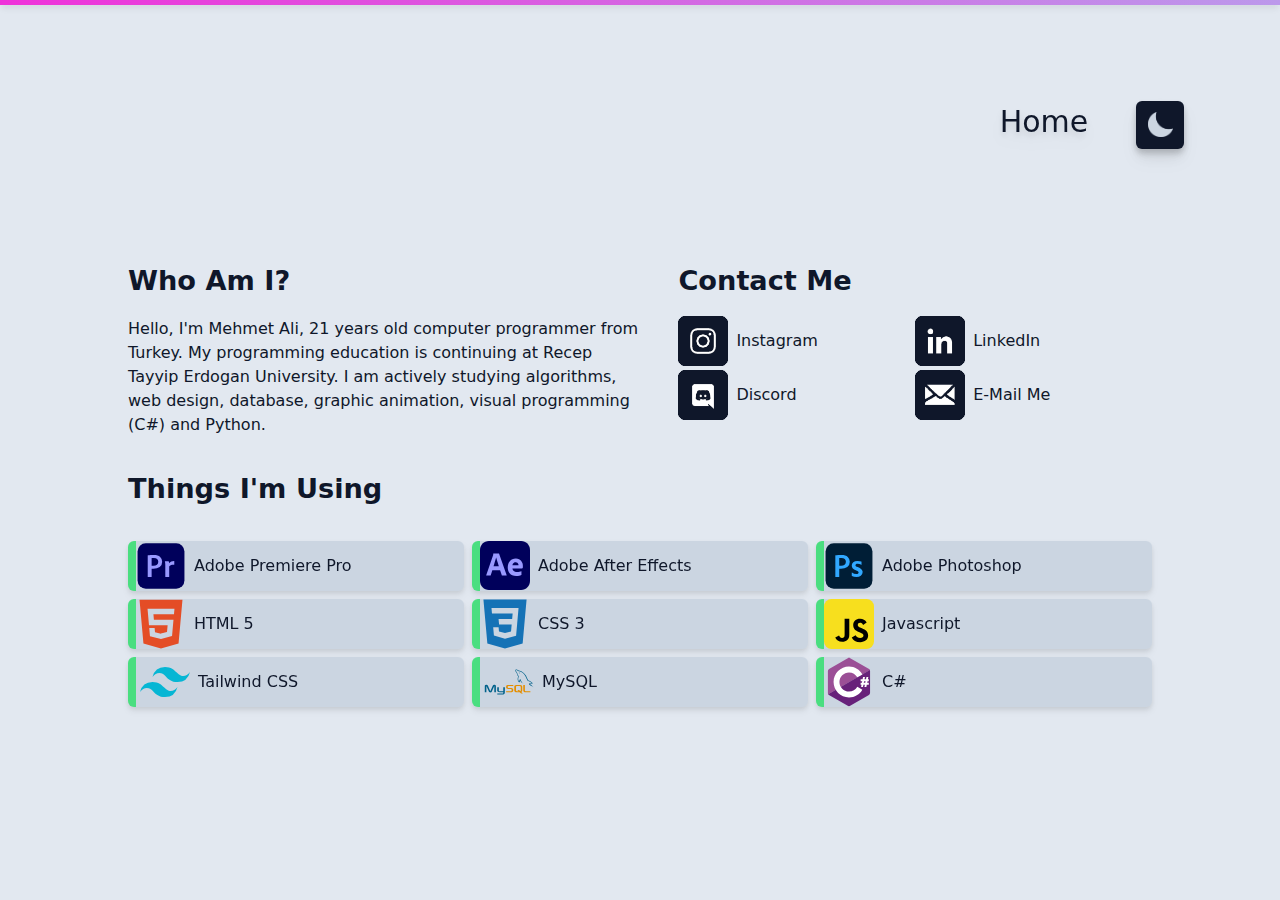
==== commit bac6ea93: "Add files via upload" ====
--- a/index.html
+++ b/index.html
@@ -6,82 +6,87 @@
     <meta http-equiv="X-UA-Compatible" content="IE=edge">
     <meta name="viewport" content="width=device-width, initial-scale=1.0">
     <link rel="stylesheet" href="style.css">
+    <link rel="icon" href="./sys_images/logo.png">
     <title>Home | Mehmet Ali KOÇAL</title>
 </head>
 
-<body class="bg-slate-200 dark:bg-slate-900 w-full h-full transition select-none">
+<body class="w-full h-full transition select-none bg-slate-200 dark:bg-slate-900">
     <!-- topmost animated line with gradient colors -->
     <div
-        class="bg-gradient-to-r from-[#ef32d9] via-[#89fffd] to-[#ef32d9] bg-400% w-full h-[0.5%] animate-sidetoside shadow-md">
+        class="w-full h-[0.5%] shadow-md bg-400% animate-sidetoside bg-gradient-to-r from-[#ef32d9] via-[#89fffd] to-[#ef32d9]">
     </div>
     <!-- navigation bar -->
-    <nav class="mt-24 pr-24 h-40 w-full drop-shadow-lg">
+    <nav
+        class="w-full h-40 drop-shadow-lg mt-24 laptop-4xs:mt-0 pr-24 laptop-4xs:pr-0 laptop-4xs:flex laptop-4xs:items-center laptop-4xs:justify-center">
         <!-- theme toggle button in navbar -->
         <button onclick="toggleDarkMode()"
-            class="float-right w-12 h-12 transition flex items-center justify-center bg-slate-900 hover:bg-slate-700 dark:hover:bg-slate-500 dark:bg-slate-700 rounded-md drop-shadow-lg"><img
+            class="w-12 h-12 drop-shadow-lg float-right rounded-md transition flex items-center justify-center bg-slate-900 hover:bg-slate-700 dark:bg-slate-700 dark:hover:bg-slate-500"><img
                 class="toggle" src="./sys_images/moon.png" width="25" alt="Theme Switch"></button>
         <!-- home page button in navbar-->
         <div onclick="location.href='index.html'"
-            class="float-right text-3xl mr-5 h-fit w-36 text-center text-slate-900 dark:text-slate-200 pb-2 border-transparent border-solid border-[3px] hover:border-b-slate-900 dark:hover:border-b-slate-200 hover:cursor-pointer transition">
+            class="w-36 h-fit float-right text-3xl mr-5 laptop-4xs:mr-0 laptop-4xs:ml-3 laptop-4xs:w-fit text-center text-slate-900 dark:text-slate-200 pb-2 border-transparent border-solid border-[3px] hover:border-b-slate-900 dark:hover:border-b-slate-200 hover:cursor-pointer transition">
             Home</div>
         <!-- blog page button in navbar -->
         <!--<div onclick="location.href='blog.html'"
             class="float-right text-3xl mr-5 h-fit w-36 text-center text-slate-900 dark:text-slate-200 pb-2 border-transparent border-solid border-[3px] hover:border-b-slate-900 dark:hover:border-b-slate-200 hover:cursor-pointer transition">
             Blog</div>-->
     </nav>
+    <!--who am i and contact me info boxes' container-->
+    <div class="w-full h-[23.2%] laptop-3xs:h-[43.5%] laptop-4xs:h-[46%] laptop-5xs:h-[49%]">
+        <!-- who am i info box -->
+        <div
+            class=" w-[30%] laptop:w-[40%] laptop-sm:w-[45%] ml-[15%] laptop:ml-[10%] laptop-sm:ml-[5%] h-fit float-left laptop-3xs:w-[80%] laptop-3xs:ml-[10%]">
+            <!-- who am i info box title -->
+            <div class="mb-[3%] text-2.5xl font-bold text-slate-900 dark:text-slate-200 transition">Who Am I?</div>
+            <!-- who am i info box content -->
+            <div class="text-slate-900 dark:text-slate-200 transition font-medium">Hello, I'm Mehmet Ali, 21 years old
+                computer
+                programmer from Turkey. My programming
+                education is continuing
+                at Recep Tayyip Erdogan University. I am actively studying algorithms, web design, database, graphic
+                animation, visual programming (C#) and Python.</div>
+        </div>
 
-    <!-- who am i info box -->
-    <div
-        class="w-[30%] laptop:w-[40%] laptop-sm:w-[45%] ml-[15%] laptop:ml-[10%] laptop-sm:ml-[5%] h-fit float-left laptop-3xs:w-[80%] laptop-3xs:ml-[10%]">
-        <!-- who am i info box title -->
-        <div class="mb-[3%] text-2.5xl font-bold text-slate-900 dark:text-slate-200 transition">Who Am I?</div>
-        <!-- who am i info box content -->
-        <div class="text-slate-900 dark:text-slate-200 transition font-medium">Hello, I'm Mehmet Ali, 21 years old
-            computer
-            programmer from Turkey. My programming
-            education is continuing
-            at Recep Tayyip Erdogan University. I am actively studying algorithms, web design, database, graphic
-            animation, visual programming (C#) and Python.</div>
-    </div>
+        <!-- contact me info box -->
+        <div
+            class="w-[37%] laptop-xs:w-[42%] ml-[3%] float-left laptop-3xs:w-[80%] laptop-3xs:ml-[10%] laptop-3xs:mt-[7%]">
+            <!-- contact me info box title -->
+            <div class="mb-[3%] text-2.5xl font-bold text-slate-900 dark:text-slate-200 transition">Contact Me</div>
+            <!-- contact me info box content -->
+            <div class="text-slate-900 dark:text-slate-200 transition w-full font-medium">
+                <div class="flex">
+                    <div class="w-80 cursor-pointer flex items-center hover:bg-slate-900 dark:hover:bg-slate-700 hover:text-slate-200 transition mr-1 rounded-md"
+                        onclick="window.open('https://www.instagram.com/0sheker/','_blank')"><img
+                            class="w-[50px] mr-2 instagram" src="./sys_images/instagram-black.png" alt="Instagram">
+                        Instagram
+                    </div>
+                    <div class="w-80 cursor-pointer flex items-center hover:bg-slate-900 dark:hover:bg-slate-700 hover:text-slate-200 transition mr-1 rounded-md"
+                        onclick="window.open('https://www.linkedin.com/in/gwyn00','_blank')"><img
+                            class="w-[50px] mr-2 linkedin" src="./sys_images/linkedin-black.png" alt="LinkedIn">
+                        LinkedIn
+                    </div>
+                </div>
+                <div class="flex">
+                    <div class="w-80 cursor-pointer flex items-center mt-1 hover:bg-slate-900 dark:hover:bg-slate-700 hover:text-slate-200 transition mr-1 rounded-md"
+                        onclick="window.open('https://discord.com/users/554061262229864458','_blank')"><img
+                            class="w-[50px] mr-2 discord" src="./sys_images/discord-black.png" alt="Discord">
+                        Discord</div>
 
-    <!-- contact me info box -->
-    <div class="w-[37%] ml-[3%] float-left laptop-3xs:w-[80%] laptop-3xs:ml-[10%] laptop-3xs:mt-[7%]">
-        <!-- contact me info box title -->
-        <div class="mb-[3%] text-2.5xl font-bold text-slate-900 dark:text-slate-200 transition">Contact Me</div>
-        <!-- contact me info box content -->
-        <div class="text-slate-900 dark:text-slate-200 transition w-full font-medium">
-            <div class="flex">
-                <div class="w-80 cursor-pointer flex items-center hover:bg-slate-900 dark:hover:bg-slate-700 hover:text-slate-200 transition mr-1 rounded-md"
-                    onclick="window.open('https://www.instagram.com/0sheker/','_blank')"><img
-                        class="w-[50px] mr-2 instagram" src="./sys_images/instagram-black.png" alt="Instagram">
-                    Instagram
+                    <div class="w-80 cursor-pointer flex items-center mt-1 hover:bg-slate-900 dark:hover:bg-slate-700 hover:text-slate-200 transition mr-1 rounded-md"
+                        onclick="location.
+                    href='mailto: steam5353m@hotmail.com'"><img class="w-[50px] mr-2 email"
+                            src="./sys_images/email-black.png" alt="E-Mail">
+                        E-Mail Me</div>
                 </div>
-                <div class="w-80 cursor-pointer flex items-center hover:bg-slate-900 dark:hover:bg-slate-700 hover:text-slate-200 transition mr-1 rounded-md"
-                    onclick="window.open('https://www.linkedin.com/in/gwyn00','_blank')"><img
-                        class="w-[50px] mr-2 linkedin" src="./sys_images/linkedin-black.png" alt="LinkedIn">
-                    LinkedIn
-                </div>
-            </div>
-            <div class="flex">
-                <div class="w-80 cursor-pointer flex items-center mt-1 hover:bg-slate-900 dark:hover:bg-slate-700 hover:text-slate-200 transition mr-1 rounded-md"
-                    onclick="window.open('https://discord.com/users/554061262229864458','_blank')"><img
-                        class="w-[50px] mr-2 discord" src="./sys_images/discord-black.png" alt="Discord">
-                    Discord</div>
-
-                <div class="w-80 cursor-pointer flex items-center mt-1 hover:bg-slate-900 dark:hover:bg-slate-700 hover:text-slate-200 transition mr-1 rounded-md"
-                    onclick="location.
-                    href='mailto: steam5353m@hotmail.com'"><img class="w-[50px] mr-2 email"
-                        src="./sys_images/email-black.png" alt="E-Mail">
-                    E-Mail Me</div>
             </div>
         </div>
     </div>
-
     <!-- things i'm using info box -->
     <div
-        class="w-[70%] h-fit ml-[15%] laptop-sm:ml-[5%]  laptop-sm:w-[90%] laptop-3xs:w-[80%] mt-[15%] pb-20 laptop-2xs:pb-40 laptop:ml-[10%] laptop-3xs:ml-[10%] laptop:w-[80%] laptop-sm:mt-[20%] laptop-xs:mt-[25%] laptop-2xs:mt-[30%] laptop-3xs:mt-[56%]">
+        class="w-[70%] h-fit mt-[0%] ml-[15%] laptop-sm:ml-[5%]  laptop-sm:w-[90%] laptop-3xs:w-[80%] pb-20 laptop-2xs:pb-40 laptop:ml-[10%] laptop-3xs:ml-[10%] laptop:w-[80%] laptop-sm:mt-[0%] laptop-xs:mt-[2%] laptop-2xs:mt-[5%] laptop-3xs:mt-[5%]">
         <!-- things i'm using info box title -->
-        <div class="mb-[3%] text-2.5xl font-bold text-slate-900 dark:text-slate-200 transition">Things I'm Using</div>
+        <div class="mb-[3%] text-2.5xl font-bold text-slate-900 dark:text-slate-200 transition">Things I'm Using
+        </div>
         <!-- things i'm using info box content -->
         <div class="text-slate-900 dark:text-slate-200 transition font-medium">
             <!-- thins i'm using table -->
--- a/style.css
+++ b/style.css
@@ -517,8 +517,8 @@
   margin-top: 0.25rem;
 }
 
-.mt-\[15\%\] {
-  margin-top: 15%;
+.mt-\[0\%\] {
+  margin-top: 0%;
 }
 
 .ml-1 {
@@ -557,6 +557,10 @@
   height: -webkit-fit-content;
   height: -moz-fit-content;
   height: fit-content;
+}
+
+.h-\[23\.2\%\] {
+  height: 23.2%;
 }
 
 .h-\[170px\] {
@@ -843,8 +847,8 @@
     margin-left: 5%;
   }
 
-  .laptop-sm\:mt-\[20\%\] {
-    margin-top: 20%;
+  .laptop-sm\:mt-\[0\%\] {
+    margin-top: 0%;
   }
 
   .laptop-sm\:w-\[45\%\] {
@@ -857,8 +861,12 @@
 }
 
 @media (max-width: 1030px) {
-  .laptop-xs\:mt-\[25\%\] {
-    margin-top: 25%;
+  .laptop-xs\:mt-\[2\%\] {
+    margin-top: 2%;
+  }
+
+  .laptop-xs\:w-\[42\%\] {
+    width: 42%;
   }
 }
 
@@ -868,8 +876,8 @@
     margin-bottom: 0.5rem;
   }
 
-  .laptop-2xs\:mt-\[30\%\] {
-    margin-top: 30%;
+  .laptop-2xs\:mt-\[5\%\] {
+    margin-top: 5%;
   }
 
   .laptop-2xs\:block {
@@ -898,11 +906,61 @@
     margin-top: 7%;
   }
 
-  .laptop-3xs\:mt-\[56\%\] {
-    margin-top: 56%;
+  .laptop-3xs\:mt-\[5\%\] {
+    margin-top: 5%;
+  }
+
+  .laptop-3xs\:h-\[43\.5\%\] {
+    height: 43.5%;
   }
 
   .laptop-3xs\:w-\[80\%\] {
     width: 80%;
   }
+}
+
+@media (max-width: 524px) {
+  .laptop-4xs\:mt-0 {
+    margin-top: 0px;
+  }
+
+  .laptop-4xs\:mr-0 {
+    margin-right: 0px;
+  }
+
+  .laptop-4xs\:ml-3 {
+    margin-left: 0.75rem;
+  }
+
+  .laptop-4xs\:flex {
+    display: flex;
+  }
+
+  .laptop-4xs\:h-\[46\%\] {
+    height: 46%;
+  }
+
+  .laptop-4xs\:w-fit {
+    width: -webkit-fit-content;
+    width: -moz-fit-content;
+    width: fit-content;
+  }
+
+  .laptop-4xs\:items-center {
+    align-items: center;
+  }
+
+  .laptop-4xs\:justify-center {
+    justify-content: center;
+  }
+
+  .laptop-4xs\:pr-0 {
+    padding-right: 0px;
+  }
+}
+
+@media (max-width: 448px) {
+  .laptop-5xs\:h-\[49\%\] {
+    height: 49%;
+  }
 }